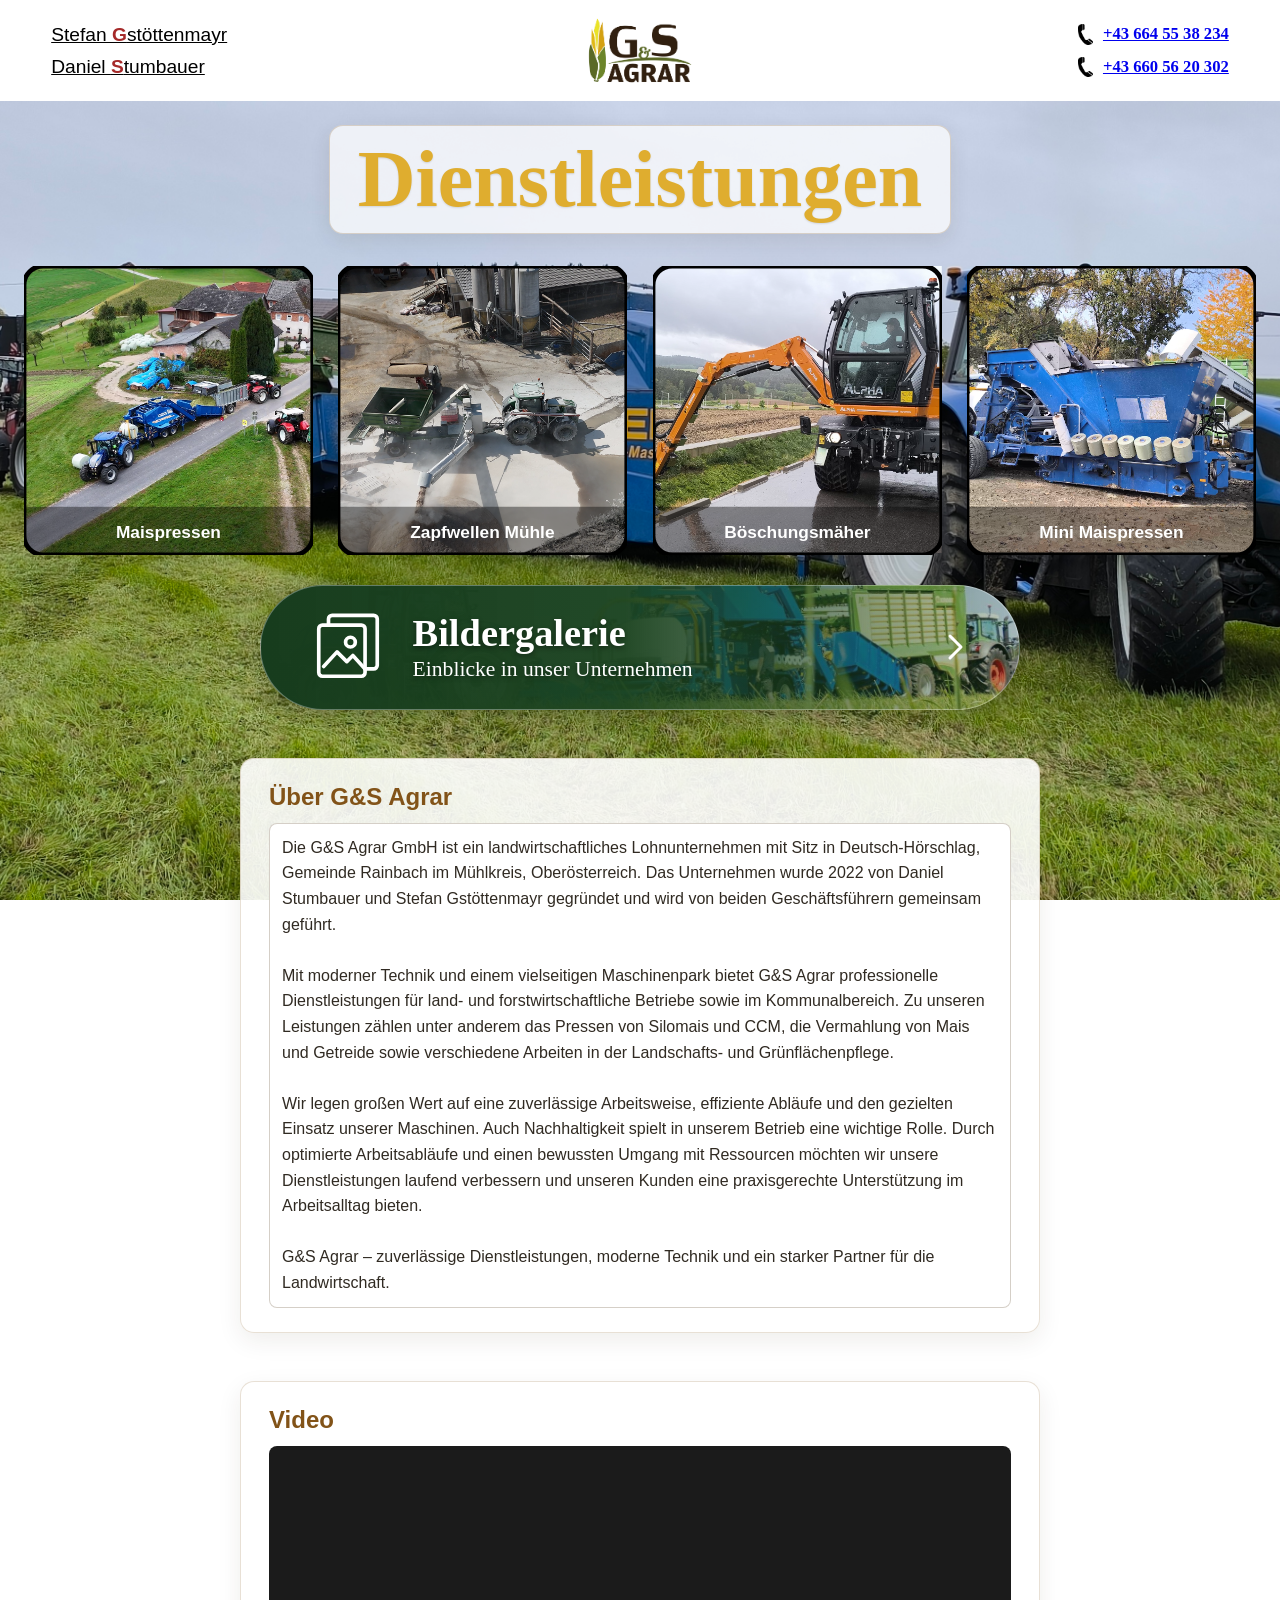
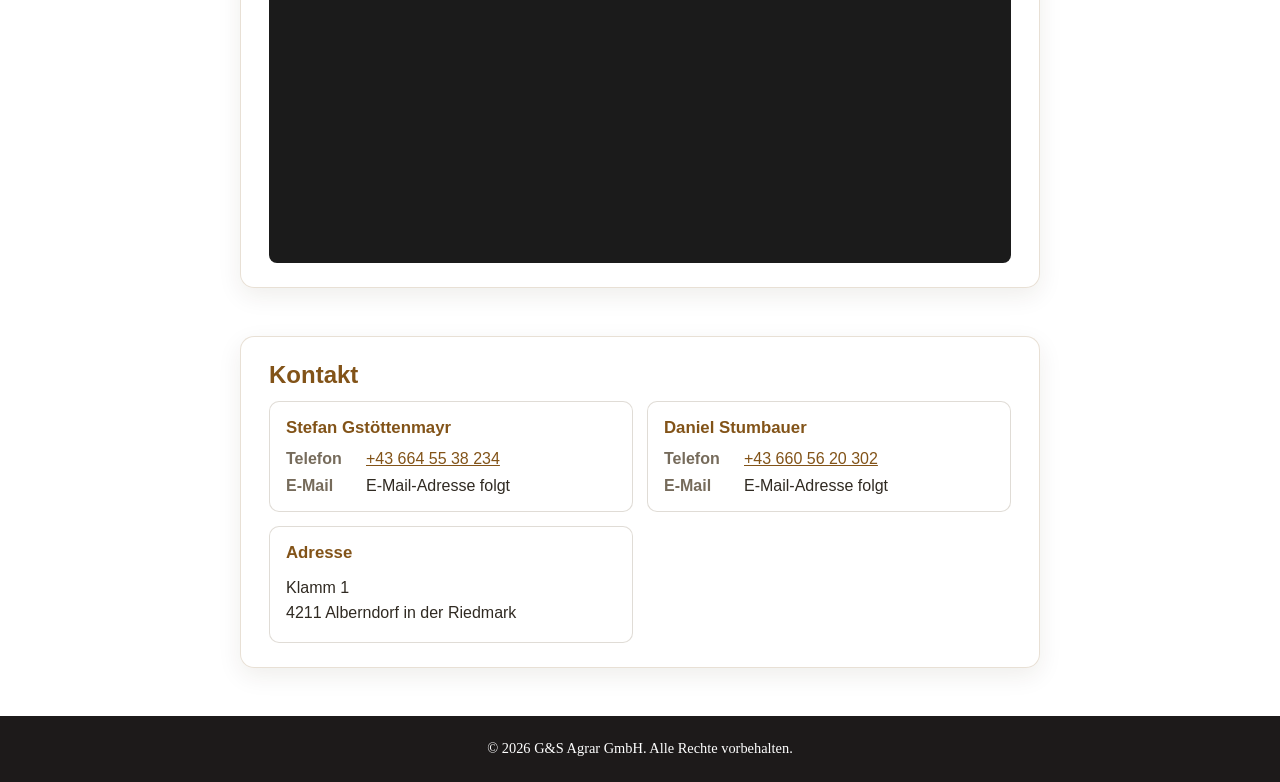
==== index.html @ 4e4cf7b5 "Add files via upload" ====
<!doctype html>
<html lang="de">
  <head>
    <meta charset="UTF-8" />
    <meta name="viewport" content="width=device-width, initial-scale=1.0" />
    <title>G&S Agrar</title>
    <link rel="stylesheet" href="stylesheet/style.css" />
  </head>
  <body>
    <header class="site-header">
      <div class="header-contacts">
        <span class="contact-name"
          >Stefan <span class="contact-initial">G</span>stöttenmayr</span
        >
        <span class="contact-name"
          >Daniel <span class="contact-initial">S</span>tumbauer</span
        >
      </div>
      <img src="img/IMG_4896 (1).JPG" alt="Logo" class="logo" />
      <div class="header-phones">
        <div class="phone-entry">
          <img
            src="img/openclipart-vectors-icon-157358_1920.png"
            alt=""
            class="phone-icon"
          />
          <a class="phone-number" href="tel:+43664553a234">+43 664 55 38 234</a>
        </div>
        <div class="phone-entry">
          <img
            src="img/openclipart-vectors-icon-157358_1920.png"
            alt=""
            class="phone-icon"
          />
          <a class="phone-number" href="tel:+436605620302">+43 660 56 20 302</a>
        </div>
      </div>
    </header>
    <h1 class="offers-heading">Dienstleistungen</h1>

    <section class="product-grid" aria-label="Unsere Dienstleistungen">
      <div class="product-visual product-visual--first">
        <a
          class="product-button"
          href="masipressen.html"
          aria-label="Maispressen ansehen"
        >
          <svg class="product-svg product-svg--other" viewBox="50 20 300 300">
            <defs>
              <clipPath id="bildForm-2">
                <rect x="50" y="20" width="300" height="300" rx="20" ry="20" />
              </clipPath>
            </defs>

            <image
              href="img/Screenshot 2026-09-12 125158.png"
              x="50"
              y="20"
              width="400"
              height="350"
              preserveAspectRatio="xMidYMid slice"
              class="product-image product-image--second"
            />

            <path
              d="M50 270 H350 V300 Q350 320 330 320 H70 Q50 320 50 300 Z"
              class="product-label-background"
            />
            <rect
              x="50"
              y="20"
              width="300"
              height="300"
              rx="20"
              ry="20"
              class="product-frame"
            />
            <text x="200" y="303" class="product-label">Maispressen</text>
          </svg>
        </a>
      </div>
      <div class="product-visual product-visual--second">
        <a
          class="product-button"
          href="zapfwellenmühle.html"
          aria-label="Zapfwellen Mühle ansehen"
        >
          <svg class="product-svg product-svg--first" viewBox="50 20 300 300">
            <defs>
              <clipPath id="bildForm-1">
                <rect x="50" y="20" width="300" height="300" rx="20" ry="20" />
              </clipPath>
            </defs>

            <image
              href="img/Screenshot%202026-09-12%20190402.png"
              x="50"
              y="20"
              width="400"
              height="300"
              preserveAspectRatio="xMidYMid slice"
              class="product-image product-image--first"
            />

            <path
              d="M50 270 H350 V300 Q350 320 330 320 H70 Q50 320 50 300 Z"
              class="product-label-background"
            />
            <rect
              x="50"
              y="20"
              width="300"
              height="300"
              rx="20"
              ry="20"
              class="product-frame"
            />
            <text x="200" y="303" class="product-label">Zapfwellen Mühle</text>
          </svg>
        </a>
      </div>
      <div class="product-visual product-visual--third">
        <a
          class="product-button"
          href="böschungsmäher.html"
          aria-label="Böschungsmäher ansehen"
        >
          <svg class="product-svg product-svg--other" viewBox="50 20 300 300">
            <defs>
              <clipPath id="bildForm-3">
                <rect x="50" y="20" width="400" height="300" rx="20" ry="20" />
              </clipPath>
            </defs>

            <image
              href="img/Screenshot 2026-09-12 195838.png"
              x="50"
              y="20"
              width="300"
              height="298"
              preserveAspectRatio="xMidYMid slice"
              class="product-image product-image--third"
            />

            <path
              d="M50 270 H350 V300 Q350 320 330 320 H70 Q50 320 50 300 Z"
              class="product-label-background"
            />
            <rect
              x="50"
              y="20"
              width="300"
              height="300"
              rx="20"
              ry="20"
              class="product-frame"
            />
            <text x="200" y="303" class="product-label">Böschungsmäher</text>
          </svg>
        </a>
      </div>
      <div class="product-visual product-visual--fourth">
        <a
          class="product-button"
          href="minimaispresse.html"
          aria-label="Mini Maispressen ansehen"
        >
          <svg class="product-svg product-svg--other" viewBox="50 20 300 300">
            <defs>
              <clipPath id="bildForm-4">
                <rect x="50" y="20" width="300" height="300" rx="20" ry="20" />
              </clipPath>
            </defs>

            <image
              href="img/Screenshot 2025-10-31 162219.png"
              x="50"
              y="20"
              width="298"
              height="298"
              preserveAspectRatio="xMidYMid slice"
              class="product-image product-image--fourth"
            />

            <path
              d="M50 270 H350 V300 Q350 320 330 320 H70 Q50 320 50 300 Z"
              class="product-label-background"
            />
            <rect
              x="50"
              y="20"
              width="300"
              height="300"
              rx="20"
              ry="20"
              class="product-frame"
            />
            <text x="200" y="303" class="product-label">Mini Maispressen</text>
          </svg>
        </a>
      </div>
    </section>
    <p class="library-link">
      <a class="library-cta" href="library.html">
        <svg class="library-cta__icon" viewBox="0 0 64 64" aria-hidden="true">
          <rect x="8" y="14" width="38" height="42" rx="3" />
          <path d="M16 14V9a3 3 0 0 1 3-3h34a3 3 0 0 1 3 3v38a3 3 0 0 1-3 3h-7" />
          <circle cx="34" cy="28" r="4" />
          <path d="m12 48 11-12 8 8 5-5 10 11" />
        </svg>
        <span class="library-cta__text">
          <strong>Bildergalerie</strong>
          <span>Einblicke in unser Unternehmen</span>
        </span>
        <svg class="library-cta__arrow" viewBox="0 0 32 32" aria-hidden="true">
          <path d="m11 5 11 11-11 11" />
        </svg>
      </a>
    </p>
    <section class="about-company" aria-labelledby="about-company-title">
      <h2 id="about-company-title">Über G&S Agrar</h2>
      <p class="about-company__text">
        Die G&S Agrar GmbH ist ein landwirtschaftliches Lohnunternehmen mit Sitz
        in Deutsch-Hörschlag, Gemeinde Rainbach im Mühlkreis, Oberösterreich.
        Das Unternehmen wurde 2022 von Daniel Stumbauer und Stefan Gstöttenmayr
        gegründet und wird von beiden Geschäftsführern gemeinsam geführt. <br />
        <br />
        Mit moderner Technik und einem vielseitigen Maschinenpark bietet G&S
        Agrar professionelle Dienstleistungen für land- und forstwirtschaftliche
        Betriebe sowie im Kommunalbereich. Zu unseren Leistungen zählen unter
        anderem das Pressen von Silomais und CCM, die Vermahlung von Mais und
        Getreide sowie verschiedene Arbeiten in der Landschafts- und
        Grünflächenpflege. <br />
        <br />
        Wir legen großen Wert auf eine zuverlässige Arbeitsweise, effiziente
        Abläufe und den gezielten Einsatz unserer Maschinen. Auch Nachhaltigkeit
        spielt in unserem Betrieb eine wichtige Rolle. Durch optimierte
        Arbeitsabläufe und einen bewussten Umgang mit Ressourcen möchten wir
        unsere Dienstleistungen laufend verbessern und unseren Kunden eine
        praxisgerechte Unterstützung im Arbeitsalltag bieten. <br />
        <br />
        G&S Agrar – zuverlässige Dienstleistungen, moderne Technik und ein
        starker Partner für die Landwirtschaft.
      </p>
    </section>
    <section class="video-section" aria-labelledby="video-section-title">
      <h2 id="video-section-title">Video</h2>
      <div class="video-section__embed">
        <iframe
          src="https://www.youtube-nocookie.com/embed/HBNAA3SHYgQ"
          title="YouTube-Video von G&S Agrar"
          loading="lazy"
          allow="accelerometer; autoplay; clipboard-write; encrypted-media; gyroscope; picture-in-picture; web-share"
          referrerpolicy="strict-origin-when-cross-origin"
          allowfullscreen
        ></iframe>
      </div>
    </section>
    <section class="contact-company" aria-labelledby="contact-company-title">
      <h2 id="contact-company-title">Kontakt</h2>
      <div class="contact-company__grid">
        <article class="contact-card">
          <h3>Stefan Gstöttenmayr</h3>
          <p>
            <span>Telefon</span>
            <a href="tel:+436645538234">+43 664 55 38 234</a>
          </p>
          <p><span>E-Mail</span><span>E-Mail-Adresse folgt</span></p>
        </article>
        <article class="contact-card">
          <h3>Daniel Stumbauer</h3>
          <p>
            <span>Telefon</span>
            <a href="tel:+436605620302">+43 660 56 20 302</a>
          </p>
          <p><span>E-Mail</span><span>E-Mail-Adresse folgt</span></p>
        </article>
        <article class="contact-card contact-card--address">
          <h3>Adresse</h3>
          <address>Klamm 1<br />4211 Alberndorf in der Riedmark</address>
        </article>
      </div>
    </section>

    <footer class="site-footer">
      <p class="footer-text">
        &copy; <span id="current-year"></span> G&S Agrar GmbH. Alle Rechte vorbehalten.
      </p>
    </footer>
    <script src="scripts/year.js"></script>
  </body>
</html>
---- stylesheet/style.css ----
body {
    margin: 0;
    min-height: 900px;
    background-image: url("../img/1789210841059.jpg");
    background-size: cover;
    background-position: center;
    background-attachment: fixed;
}

.site-header {
    position: fixed;
    top: 0;
    left: 0;
    width: 100%;
    min-height: 100px;
    box-sizing: border-box;
    display: grid;
    grid-template-columns: minmax(0, 1fr) auto minmax(0, 1fr);
    align-items: center;
    gap: 24px;
    padding: 8px clamp(20px, 4vw, 56px);
    background: white;
    z-index: 10;
}

.header-contacts {
    display: grid;
    gap: 10px;
    justify-self: start;
}

.logo {
    display: block;
    grid-column: 2;
    grid-row: 1;
    width: clamp(120px, 15vw, 200px);
    max-height: 85px;
    object-fit: contain;
}

.header-phones {
    display: grid;
    gap: 12px;
    justify-self: end;
}

.phone-entry {
    display: flex;
    align-items: center;
    gap: 10px;
}

.phone-number {
    margin: 0;
    font-weight: bold;
    font-size: clamp(0.9rem, 1.3vw, 1.2rem);
    white-space: nowrap;
}

.phone-icon {
    flex: 0 0 auto;
    width: 15px;
}

.contact-name {
    font-size: clamp(0.95rem, 1.5vw, 1.4rem);
    font-family: "Gill Sans", "Gill Sans MT", Calibri, "Trebuchet MS", sans-serif;
    text-decoration: underline;
}

.contact-initial {
    color: brown;
    font-weight: bold;
}

.offers-heading {
    width: fit-content;
    max-width: calc(100% - 32px);
    box-sizing: border-box;
    margin: 125px auto 32px;
    padding: 8px 28px;
    border: 1px solid rgb(130 83 24 / 22%);
    border-radius: 14px;
    color: rgb(223, 173, 47);
    font-size: clamp(2rem, 7vw, 5rem);
    text-align: center;
    text-shadow: 0 1px 2px rgb(0 0 0 / 12%);
    background: rgb(255 255 255 / 72%);
    box-shadow: 0 6px 20px rgb(48 35 18 / 10%);
}

@media (max-width: 700px) {
    .site-header {
        min-height: 0;
        grid-template-columns: minmax(0, 1fr) auto;
        grid-template-areas:
            "logo phones"
            "contacts contacts";
        gap: 8px 12px;
        padding: 6px 14px;
    }

    .logo {
        grid-area: logo;
        width: clamp(76px, 20vw, 120px);
        max-height: 46px;
        justify-self: start;
    }

    .header-phones {
        grid-area: phones;
        gap: 4px;
    }

    .phone-entry {
        gap: 6px;
    }

    .phone-number {
        font-size: clamp(0.7rem, 2.5vw, 0.95rem);
    }

    .phone-icon {
        width: 12px;
    }

    .header-contacts {
        grid-area: contacts;
        display: flex;
        flex-wrap: wrap;
        justify-content: center;
        gap: 4px 18px;
    }

    .contact-name {
        font-size: clamp(0.8rem, 3vw, 1rem);
    }

    .offers-heading {
        margin-top: 118px;
    }
}

.product-grid {
    display: grid;
    grid-template-columns: repeat(4, minmax(0, 1fr));
    gap: clamp(12px, 2vw, 28px);
    width: min(1400px, calc(100% - 48px));
    margin: 0 auto;
    align-items: start;
}

.product-visual {
    min-width: 0;
}

.product-button {
    display: block;
    position: relative;
    cursor: pointer;
    z-index: 1;
    transition: transform 180ms ease;
}

.product-button:hover {
    z-index: 2;
    transform: scale(1.05);
}

.product-button:focus-visible {
    outline: 3px solid brown;
    outline-offset: 5px;
}

.product-svg--first {
    display: block;
    width: 100%;
    height: auto;
}

.product-svg--other {
    display: block;
    width: 100%;
    height: auto;
}

@media (max-width: 900px) {
    .product-grid {
        grid-template-columns: repeat(2, minmax(0, 1fr));
    }
}

@media (max-width: 540px) {
    .product-grid {
        grid-template-columns: minmax(0, 1fr);
        width: min(400px, calc(100% - 32px));
    }
}

.product-image--first {
    clip-path: url("#bildForm-1");
}

.product-image--second {
    clip-path: url("#bildForm-2");
}

.product-image--third {
    clip-path: url("#bildForm-3");
}

.product-image--fourth {
    clip-path: url("#bildForm-4");
}

.product-frame {
    fill: none;
    stroke: black;
    stroke-width: 5px;
}

.product-label-background {
    fill: black;
    opacity: 0.4;
}

.product-label {
    fill: white;
    font-family: "Gill Sans", "Gill Sans MT", Calibri, "Trebuchet MS", sans-serif;
    font-size: 18px;
    font-weight: 600;
    text-anchor: middle;
}

.about-company,
.video-section,
.contact-company {
    position: relative;
    box-sizing: border-box;
    width: min(800px, calc(100% - 48px));
    margin: 48px auto;
    padding: 24px 28px;
    border: 1px solid rgb(130 83 24 / 18%);
    border-radius: 14px;
    background: rgb(255 255 255 / 90%);
    box-shadow: 0 8px 24px rgb(48 35 18 / 8%);
    color: #302a22;
    font-family: "Gill Sans", "Gill Sans MT", Calibri, "Trebuchet MS", sans-serif;
}

.video-section,
.contact-company {
    margin: 0 auto 48px;
}

.about-company h2,
.video-section h2,
.contact-company h2 {
    margin: 0 0 12px;
    color: rgb(130, 83, 24);
}

.about-company p {
    margin: 0;
    line-height: 1.6;
}

.about-company__text {
    padding: 11px 12px;
    border: 1px solid rgb(115 97 69 / 30%);
    border-radius: 8px;
    background: white;
    color: #302a22;
}

.video-section__embed {
    position: relative;
    width: 100%;
    aspect-ratio: 16 / 9;
    overflow: hidden;
    border-radius: 8px;
    background: #1b1b1b;
}

.video-section__embed iframe {
    display: block;
    width: 100%;
    height: 100%;
    border: 0;
}

.contact-company__grid {
    display: grid;
    grid-template-columns: repeat(2, minmax(0, 1fr));
    gap: 14px;
}

.contact-card {
    padding: 16px;
    border: 1px solid rgb(115 97 69 / 22%);
    border-radius: 10px;
    background: white;
    color: #302a22;
}

.contact-card h3 {
    margin: 0 0 12px;
    color: rgb(130, 83, 24);
    font-size: 1.05rem;
}

.contact-card p {
    display: grid;
    grid-template-columns: 72px minmax(0, 1fr);
    gap: 8px;
    margin: 0;
    overflow-wrap: anywhere;
}

.contact-card p + p {
    margin-top: 9px;
}

.contact-card p > span:first-child {
    color: #766b5b;
    font-weight: 600;
}

.contact-card address {
    font-style: normal;
    font-family: Arial, Helvetica, sans-serif;
    line-height: 1.6;
}

.contact-card a {
    color: rgb(130, 83, 24);
}

@media (max-width: 600px) {
    .contact-company__grid {
        grid-template-columns: 1fr;
    }
}

.product-detail {
    max-width: 900px;
    margin: 40px auto;
    padding: 24px;
    background: rgb(255 255 255 / 90%);
    text-align: center;
}

.library-page {
    box-sizing: border-box;
    max-width: 1100px;
    margin: 40px auto;
    padding: 24px;
    border-radius: 14px;
    background: rgb(255 255 255 / 90%);
    box-shadow: 0 8px 24px rgb(48 35 18 / 8%);
    text-align: center;
}

.library-body {
    display: flex;
    min-height: 100vh;
    flex-direction: column;
}

.library-body .library-page {
    flex: 1 0 auto;
    width: min(1100px, calc(100% - 48px));
}

.library-body .site-footer {
    flex-shrink: 0;
}

.library-intro {
    margin: 0 0 24px;
    color: #302a22;
}

.library-gallery {
    display: grid;
    grid-template-columns: repeat(3, minmax(0, 1fr));
    gap: 18px;
    margin-bottom: 28px;
}

.library-card {
    min-width: 0;
    margin: 0;
    padding: 10px;
    border: 1px solid rgb(115 97 69 / 22%);
    border-radius: 10px;
    background: white;
    color: #302a22;
}

.library-image-placeholder {
    display: grid;
    min-height: 180px;
    place-items: center;
    border: 2px dashed rgb(115 97 69 / 35%);
    border-radius: 8px;
    background: rgb(245 242 235 / 70%);
    color: #766b5b;
}

.library-card figcaption {
    padding-top: 10px;
    color: rgb(130, 83, 24);
    font-weight: 600;
}

@media (max-width: 700px) {
    .library-gallery {
        grid-template-columns: repeat(2, minmax(0, 1fr));
    }
}

@media (max-width: 480px) {
    .library-page {
        margin: 20px 12px;
        padding: 18px;
    }

    .library-gallery {
        grid-template-columns: 1fr;
    }
}

.product-detail__title {
    margin-top: 0;
    color: rgb(130, 83, 24);
}

.product-detail__image {
    display: block;
    max-width: 100%;
    max-height: 60vh;
    margin: 0 auto 24px;
    border: 3px solid black;
    border-radius: 12px;
    object-fit: contain;
}

.product-detail__info {
    max-width: 680px;
    margin: 0 auto 28px;
    padding: 24px;
    border: 1px solid rgb(130 83 24 / 18%);
    border-radius: 14px;
    background: rgb(255 255 255 / 80%);
    box-shadow: 0 8px 24px rgb(48 35 18 / 8%);
    text-align: left;
}

.product-detail__info-title {
    margin: 0 0 18px;
    color: rgb(130, 83, 24);
    font-size: 1.25rem;
}

.product-detail__fields {
    display: grid;
    grid-template-columns: repeat(2, minmax(0, 1fr));
    gap: 16px;
}

.product-detail__field {
    display: grid;
    gap: 7px;
    color: rgb(66, 57, 45);
    font-size: 0.95rem;
    font-weight: 600;
}

.product-detail__field--description {
    grid-column: 1 / -1;
}

.product-detail__value {
    box-sizing: border-box;
    width: 100%;
    padding: 11px 12px;
    border: 1px solid rgb(115 97 69 / 30%);
    border-radius: 8px;
    background: white;
    color: #302a22;
    font: inherit;
    font-weight: 400;
}

.product-detail__value--description {
    min-height: 110px;
}

.product-detail__value {
    min-height: 1.2em;
}

.product-detail__value {
    color: #888176;
}

@media (max-width: 600px) {
    .product-detail__info {
        padding: 18px;
    }

    .product-detail__fields {
        grid-template-columns: 1fr;
    }

    .product-detail__field--description {
        grid-column: auto;
    }
}

.back-link {
    display: inline-block;
    margin-bottom: 24px;
    padding: 10px 18px;
    border-radius: 6px;
    background: rgb(130, 83, 24);
    color: white;
    font-weight: bold;
    text-decoration: none;
}

.library-link {
    position: relative;
    z-index: 3;
    width: min(760px, calc(100% - 48px));
    margin: 30px auto 26px;
}

.library-cta {
    display: flex;
    min-height: 125px;
    box-sizing: border-box;
    align-items: center;
    gap: clamp(10px, 2vw, 50px);
    padding: 16px clamp(20px, 4vw, 48px);
    overflow: hidden;
    border: 1px solid rgb(255 255 255 / 32%);
    border-radius: 950px;
    background:
        linear-gradient(90deg, #173c1d 0%, rgb(27 67 31 / 96%) 48%, rgb(27 67 31 / 28%) 100%),
        url("../img/G&S Agrar.jpg") center 68% / cover;
    box-shadow: 0 10px 26px rgb(34 42 25 / 30%);
    color: white;
    text-decoration: none;
    transition:
        box-shadow 180ms ease,
        transform 180ms ease;
}

.library-cta:hover,
.library-cta:focus-visible {
    box-shadow: 0 14px 32px rgb(34 42 25 / 42%);
    transform: translateY(-3px);
}

.library-cta:focus-visible {
    outline: 3px solid rgb(223, 173, 47);
    outline-offset: 4px;
}

.library-cta__icon {
    flex: 0 0 clamp(48px, 7vw, 78px);
    width: clamp(48px, 7vw, 78px);
    fill: none;
    stroke: currentColor;
    stroke-linecap: round;
    stroke-linejoin: round;
    stroke-width: 3;
}

.library-cta__text {
    display: grid;
    gap: 4px;
    min-width: 0;
    text-shadow: 0 2px 5px rgb(0 0 0 / 45%);
}

.library-cta__text strong {
    font-size: clamp(1.35rem, 3vw, 2.4rem);
    line-height: 1.05;
}

.library-cta__text > span {
    font-size: clamp(0.9rem, 1.8vw, 1.35rem);
}

.library-cta__arrow {
    flex: 0 0 32px;
    width: 32px;
    margin-left: auto;
    fill: none;
    stroke: currentColor;
    stroke-linecap: round;
    stroke-linejoin: round;
    stroke-width: 3;
}

@media (max-width: 600px) {
    .library-link {
        width: calc(100% - 32px);
        margin: 32px auto;
    }

    .library-cta {
        min-height: 106px;
        gap: 12px;
        padding: 14px 16px;
        border-radius: 28px;
        background:
            linear-gradient(90deg, rgb(23 60 29 / 96%), rgb(27 67 31 / 72%)),
            url("../img/G&S Agrar.jpg") center 68% / cover;
    }

    .library-cta__icon {
        flex-basis: 42px;
        width: 42px;
    }

    .library-cta__arrow {
        flex-basis: 24px;
        width: 24px;
    }
}

.back-link:hover,
.back-link:focus-visible {
    background: rgb(95, 59, 16);
}

.aufzählung{
    margin-left: 3%;
}

footer.site-footer {
    text-align: center;
    padding: 10px;
    background-color: rgb(29, 26, 26);
    color: white;
    font-size: 0.9rem;
    
}
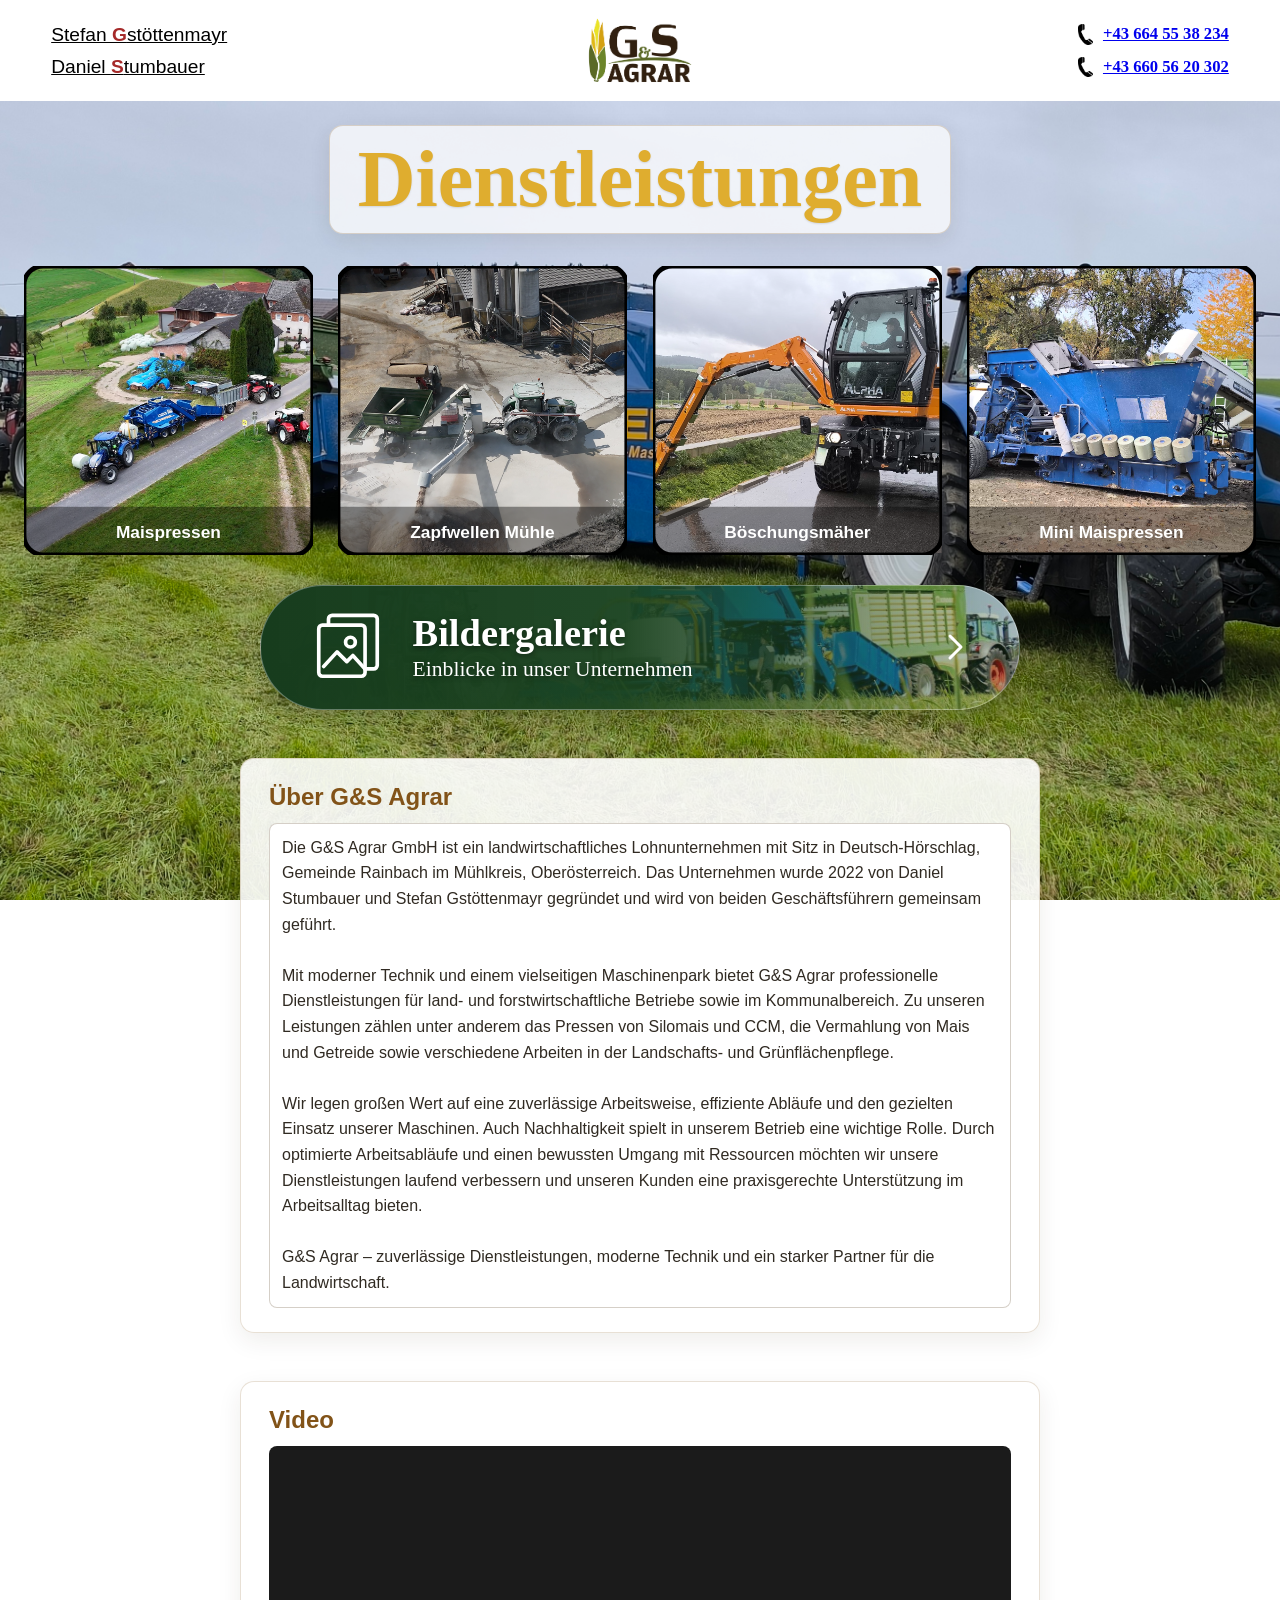
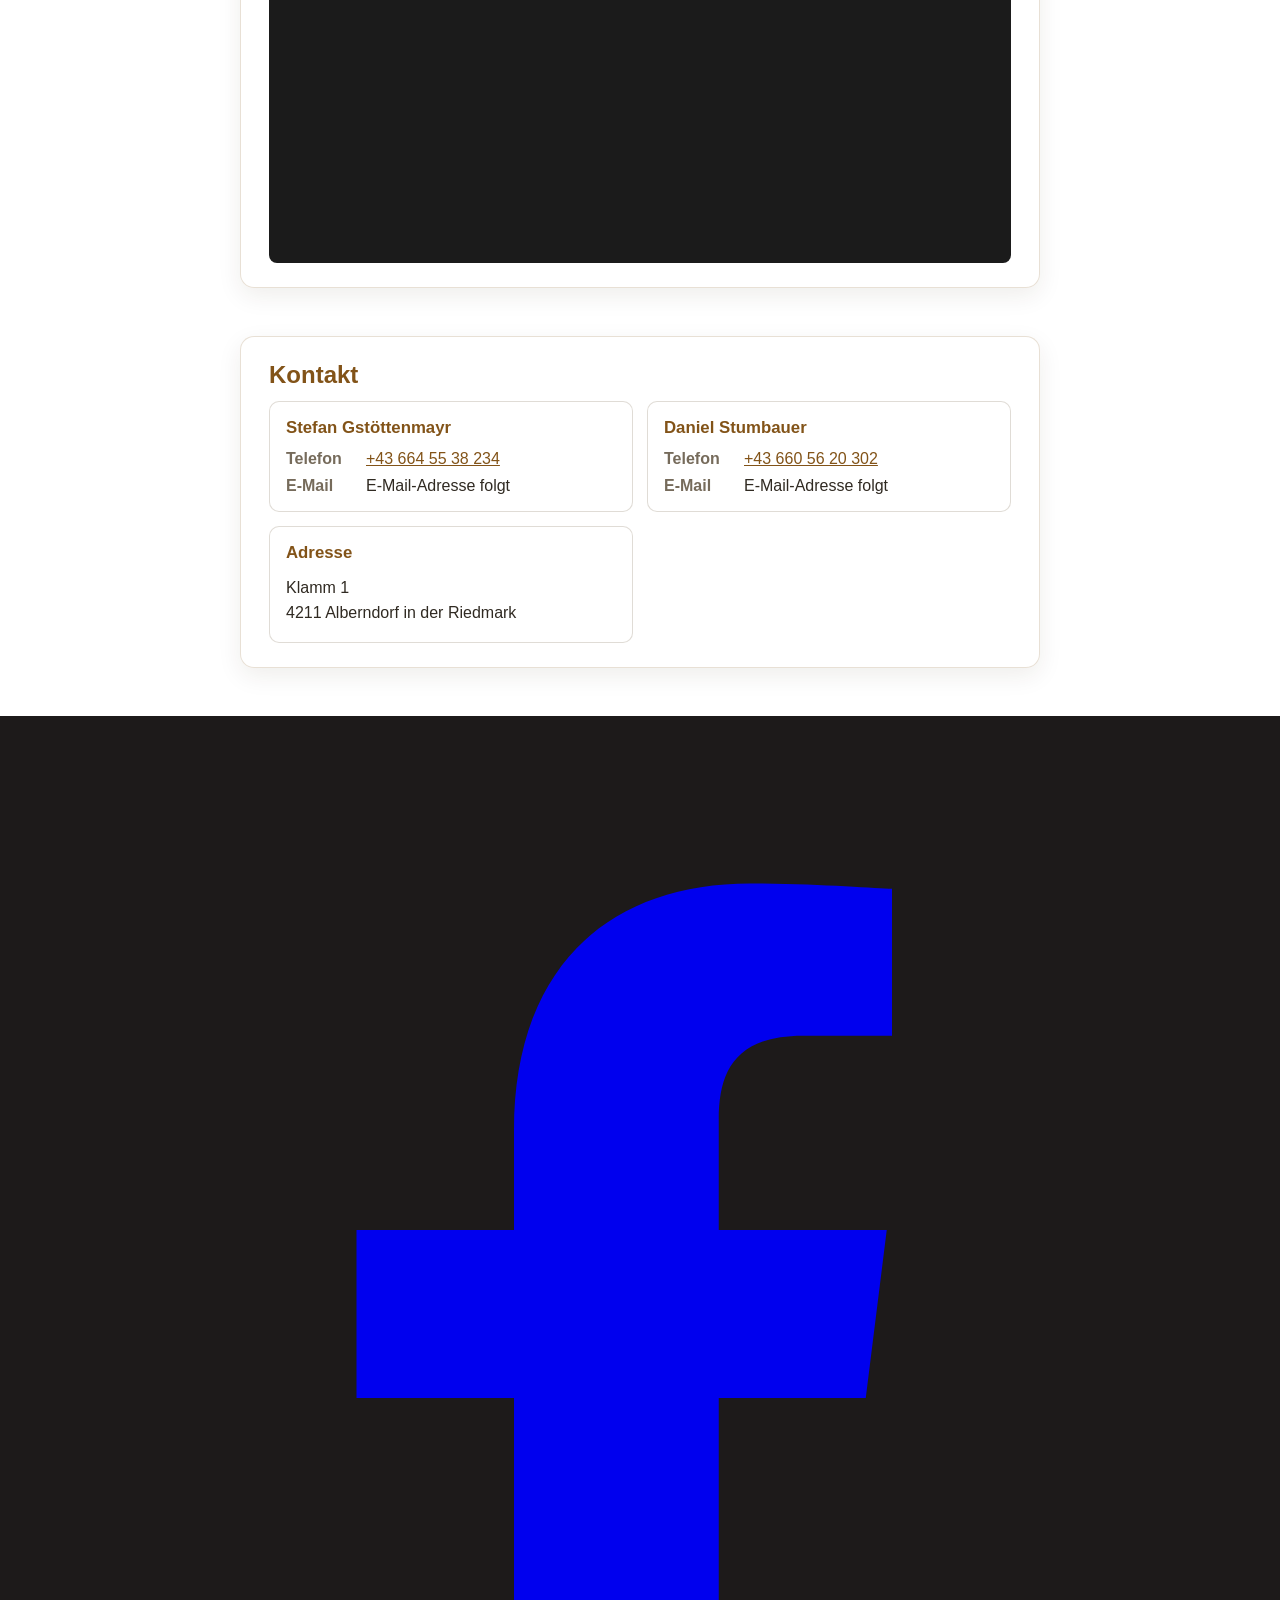
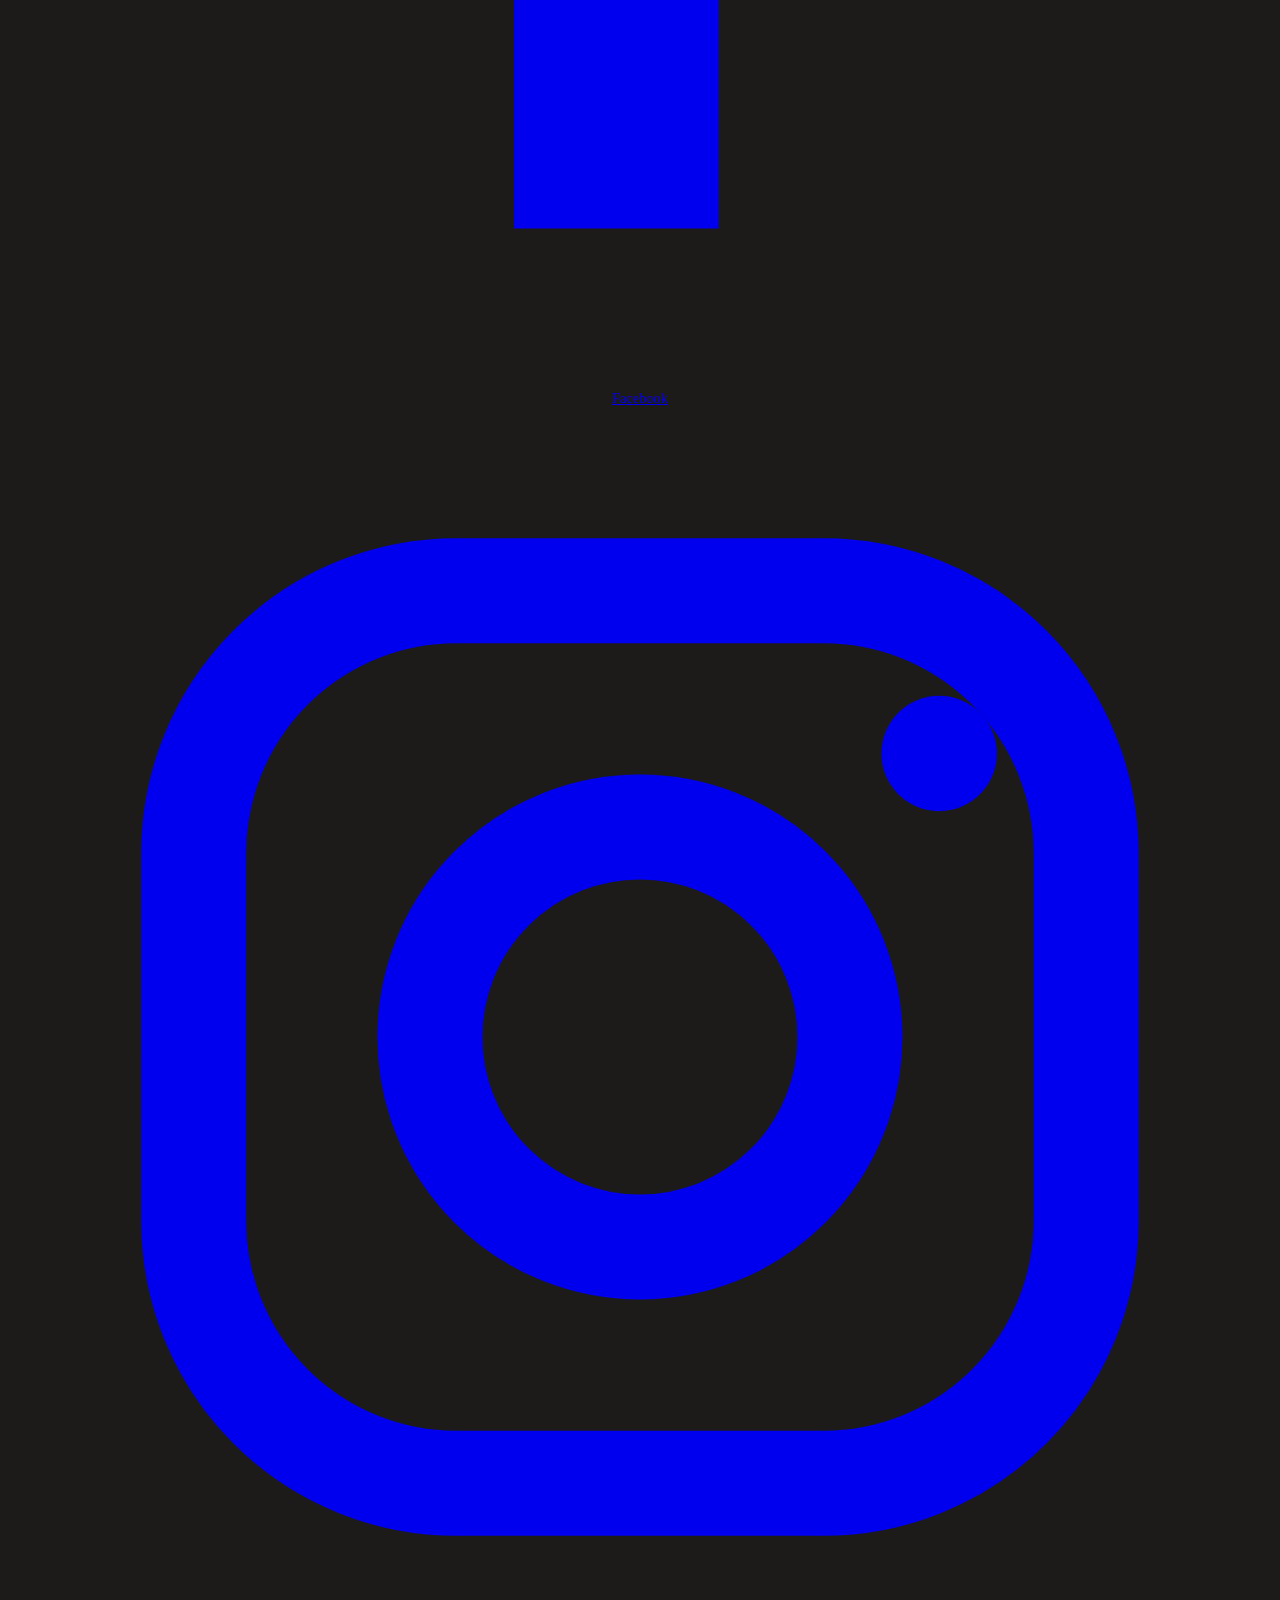
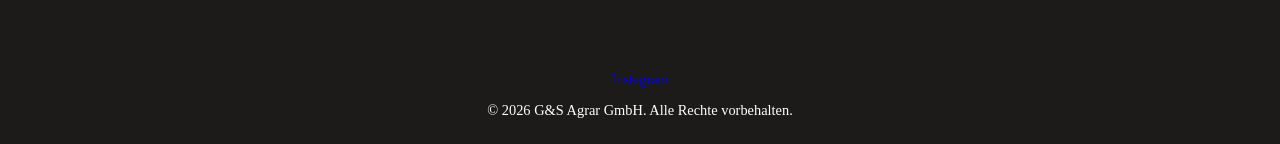
==== commit 86dd3c10: "Add files via upload" ====
--- a/index.html
+++ b/index.html
@@ -283,6 +283,53 @@
     </section>
 
     <footer class="site-footer">
+      <nav class="site-nav" aria-label="Social Media">
+        <a
+          class="site-nav__link site-nav__link--facebook"
+          href="https://www.facebook.com/profile.php?id=100057643321398"
+          target="_blank"
+          rel="noopener noreferrer"
+          aria-label="G&S Agrar auf Facebook öffnen"
+        >
+          <svg class="site-nav__icon" viewBox="0 0 24 24" aria-hidden="true">
+            <path
+              d="M13.5 21v-8.2h2.8l.4-3.2h-3.2V7.5c0-.9.3-1.6 1.6-1.6h1.7V3.1c-.3 0-1.4-.1-2.7-.1-2.7 0-4.5 1.6-4.5 4.7v1.9h-3v3.2h3V21h3.9Z"
+              fill="currentColor"
+            />
+          </svg>
+          <span>Facebook</span>
+        </a>
+        <a
+          class="site-nav__link site-nav__link--instagram"
+          href="https://www.instagram.com/gunds.agrargmbh/"
+          target="_blank"
+          rel="noopener noreferrer"
+          aria-label="G&S Agrar auf Instagram öffnen"
+        >
+          <svg class="site-nav__icon" viewBox="0 0 24 24" aria-hidden="true">
+            <rect
+              x="3.5"
+              y="3.5"
+              width="17"
+              height="17"
+              rx="5"
+              fill="none"
+              stroke="currentColor"
+              stroke-width="2"
+            />
+            <circle
+              cx="12"
+              cy="12"
+              r="4"
+              fill="none"
+              stroke="currentColor"
+              stroke-width="2"
+            />
+            <circle cx="17.7" cy="6.6" r="1.1" fill="currentColor" />
+          </svg>
+          <span>Instagram</span>
+        </a>
+      </nav>
       <p class="footer-text">
         &copy; <span id="current-year"></span> G&S Agrar GmbH. Alle Rechte vorbehalten.
       </p>
